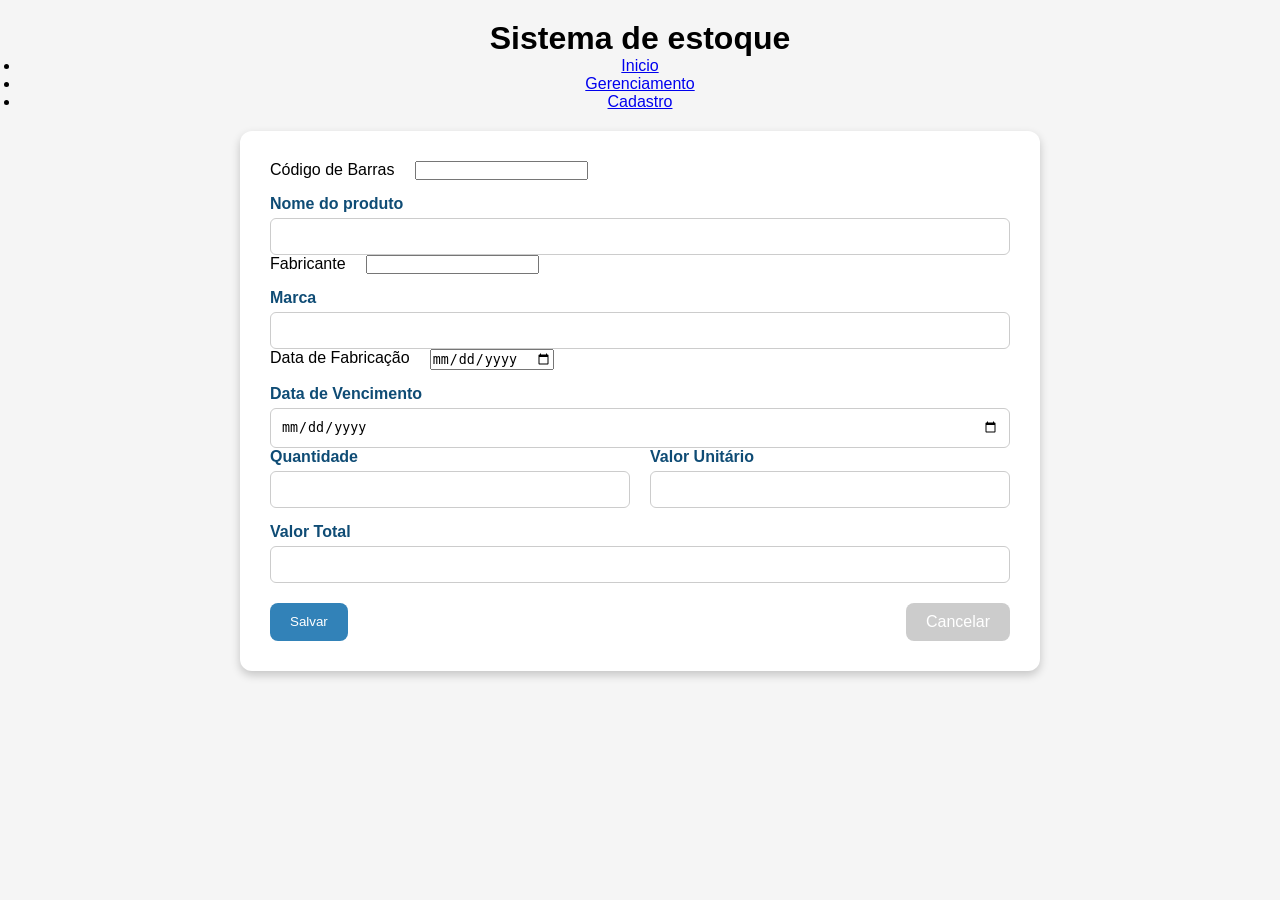
==== src/main/webapp/pages/cadastroProdutos.html @ f7e07a76 "Atualização do sistema de estoque com novos arquivos do ZIP" ====
<!DOCTYPE html>
<!--
Click nbfs://nbhost/SystemFileSystem/Templates/Licenses/license-default.txt to change this license
Click nbfs://nbhost/SystemFileSystem/Templates/JSP_Servlet/Html.html to edit this template
-->
<html>
    <head>
        <link rel="stylesheet" href="../css/reset.css"/>
        <link rel="stylesheet" href="../css/color.css"/>
        <link rel="stylesheet" href="../css/cadastroProdutos.css"/>
        <title>Cadastrando Produto</title>
        <meta charset="UTF-8">
        <meta name="viewport" content="width=device-width, initial-scale=1.0">
    </head>
    <body>
        <header id="header">
            <h1 id="tituloDashboard">Sistema de estoque</h1>
            <nav>
                <ul>
                    <li><a href="dashboard.html" >Inicio</a></li>
                    <li><a href="#" >Gerenciamento</a></li>
                    <li><a href="cadastro.html">Cadastro</a></li>
                </ul>
            </nav>
        </header>
        <main>
            <section id="form-container">
                <form action="../cadastroProdutos" method="POST" id="formCadastro">
                    <div class="linha-form">
                        <label>Código de Barras</label>
                        <input type="text" name="codigoBarras" required />
                    </div>
                    <div class="grupo-form">
                        <label>Nome do produto</label>
                        <input type="text" name="nomeProduto" required />
                    </div>
                    <div class="linha-form">
                        <label>Fabricante</label>
                        <input type="text" name="fabricante" required />
                    </div>
                    <div class="grupo-form">
                        <label>Marca</label>
                        <input type="text" name="marca" required />
                    </div>
                    <div class="linha-form">
                        <label>Data de Fabricação</label>
                        <input type="date" name="dataFabricacao" required />
                    </div>
                    <div class="grupo-form">
                        <label>Data de Vencimento</label>
                        <input type="date" name="dataVencimento" required />
                    </div>
                    <div class="linha-form">
                         <div class="grupo-form">
                            <label>Quantidade</label>
                            <input type="number" name="quantidade" id="calcular" required />
                         </div>
                         <div class="grupo-form">
                            <label>Valor Unitário</label>
                            <input type="number" name="valor" id="calcular" required />
                         </div>
                    </div>
                    <div class="linha-form">
                        <div class="grupo-form">
                            <label>Valor Total</label>
                            <input type="number" name="total" required />
                        </div>
                    </div>
                    <div class="acoes-form">
                        <button type="submit" class="btn-salvar">Salvar</button>
                        <a href="dashboard.html" class="btn-cancelar">Cancelar</a>
                    </div>
                </form>
            </section>
        </main>
        <script scr="../js/cadastroProdutos.js"></script>
    </body>
</html>
---- src/main/webapp/css/color.css ----
:root {
    /* Cores principais */
    --primary-dark: #0f4c75;
    --primary-medium: #3282b8;
    --primary-light: #bbe1fa;

    /* Cor de ação (botões / confirmação) */
    --success: #1b9c85;
    --success-hover: #157a6e;

    /* Neutros */
    --white: #ffffff;
    --gray-light: #f5f5f5;
    --gray-medium: #cccccc;
    --gray-dark: #333333;

    /* Sombra */
    --shadow-default: rgba(0, 0, 0, 0.2);
}
---- src/main/webapp/css/cadastroProdutos.css ----
body {
    background-color: var(--gray-light);
    font-family: Arial, Helvetica, sans-serif;
    padding: 20px;
}

#header {
    text-align: center;
    margin-bottom: 20px;
}

#tituloCadastro {
    font-size: 26px;
    color: var(--primary-dark);
    margin-bottom: 10px;
}

#menu {
    display: flex;
    justify-content: center;
}

.menu-lista {
    display: flex;
    gap: 20px;
    list-style: none;
}

.menu-lista a {
    text-decoration: none;
    color: var(--primary-medium);
    font-weight: bold;
}

.menu-lista a:hover {
    color: var(--primary-dark);
}

.btn-menu {
    background-color: var(--primary-medium);
    color: white !important;
    padding: 6px 15px;
    border-radius: 20px;
}

#form-container {
    max-width: 800px;
    margin: 0 auto;
    background-color: var(--white);
    padding: 30px;
    border-radius: 12px;
    box-shadow: 0 4px 10px var(--shadow-default);
}

.linha-form {
    display: flex;
    gap: 20px;
    margin-bottom: 15px;
    flex-wrap: wrap;
}

.grupo-form {
    display: flex;
    flex-direction: column;
    flex: 1;
}

.grupo-form.full {
    width: 100%;
}

.grupo-form label {
    margin-bottom: 5px;
    font-weight: bold;
    color: var(--primary-dark);
}

.grupo-form input {
    padding: 10px;
    border-radius: 6px;
    border: 1px solid var(--gray-medium);
    outline: none;
}

.grupo-form input:focus {
    border-color: var(--primary-medium);
}

.acoes-form {
    display: flex;
    justify-content: space-between;
    margin-top: 20px;
}

.btn-salvar {
    background-color: var(--primary-medium);
    color: white;
    border: none;
    padding: 10px 20px;
    border-radius: 8px;
    cursor: pointer;
}

.btn-salvar:hover {
    background-color: var(--primary-dark);
}

.btn-cancelar {
    background-color: var(--gray-medium);
    color: white;
    text-decoration: none;
    padding: 10px 20px;
    border-radius: 8px;
}

.btn-cancelar:hover {
    background-color: var(--gray-dark);
}
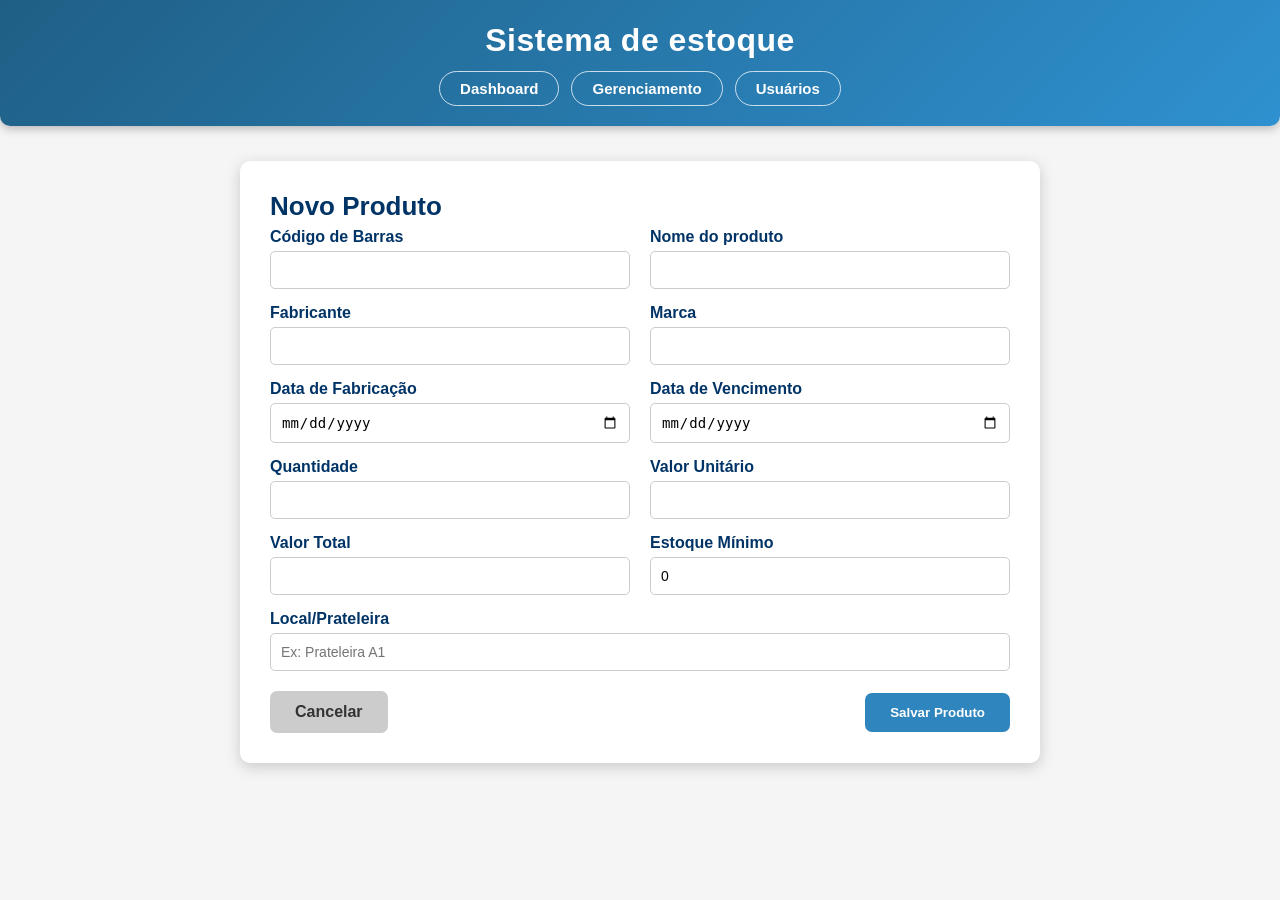
==== commit d2681a62: "Correção de Bugs" ====
--- a/src/main/webapp/pages/cadastroProdutos.html
+++ b/src/main/webapp/pages/cadastroProdutos.html
@@ -1,9 +1,5 @@
 <!DOCTYPE html>
-<!--
-Click nbfs://nbhost/SystemFileSystem/Templates/Licenses/license-default.txt to change this license
-Click nbfs://nbhost/SystemFileSystem/Templates/JSP_Servlet/Html.html to edit this template
--->
-<html>
+<html lang="pt-br">
     <head>
         <link rel="stylesheet" href="../css/reset.css"/>
         <link rel="stylesheet" href="../css/color.css"/>
@@ -17,62 +13,87 @@
             <h1 id="tituloDashboard">Sistema de estoque</h1>
             <nav>
                 <ul>
-                    <li><a href="dashboard.html" >Inicio</a></li>
-                    <li><a href="#" >Gerenciamento</a></li>
-                    <li><a href="cadastro.html">Cadastro</a></li>
+                    <li><a href="dashboard.html">Dashboard</a></li>
+                    <li><a href="gerenciamento.html">Gerenciamento</a></li>
+                    <li><a href="cadastro.html">Usuários</a></li>
                 </ul>
             </nav>
         </header>
         <main>
             <section id="form-container">
+                <h2>Novo Produto</h2>
                 <form action="../cadastroProdutos" method="POST" id="formCadastro">
                     <div class="linha-form">
-                        <label>Código de Barras</label>
-                        <input type="text" name="codigoBarras" required />
+                        <div class="grupo-form">
+                            <label>Código de Barras</label>
+                            <input type="text" name="codigoBarras" required />
+                        </div>
+                        <div class="grupo-form">
+                            <label>Nome do produto</label>
+                            <input type="text" name="nomeProduto" required />
+                        </div>
                     </div>
-                    <div class="grupo-form">
-                        <label>Nome do produto</label>
-                        <input type="text" name="nomeProduto" required />
+                    
+                    <div class="linha-form">
+                        <div class="grupo-form">
+                            <label>Fabricante</label>
+                            <input type="text" name="fabricante" required />
+                        </div>
+                        <div class="grupo-form">
+                            <label>Marca</label>
+                            <input type="text" name="marca" required />
+                        </div>
                     </div>
+
                     <div class="linha-form">
-                        <label>Fabricante</label>
-                        <input type="text" name="fabricante" required />
+                        <div class="grupo-form">
+                            <label>Data de Fabricação</label>
+                            <input type="date" name="dataFabricacao" required />
+                        </div>
+                        <div class="grupo-form">
+                            <label>Data de Vencimento</label>
+                            <input type="date" name="dataVencimento" required />
+                        </div>
                     </div>
-                    <div class="grupo-form">
-                        <label>Marca</label>
-                        <input type="text" name="marca" required />
-                    </div>
-                    <div class="linha-form">
-                        <label>Data de Fabricação</label>
-                        <input type="date" name="dataFabricacao" required />
-                    </div>
-                    <div class="grupo-form">
-                        <label>Data de Vencimento</label>
-                        <input type="date" name="dataVencimento" required />
-                    </div>
+
                     <div class="linha-form">
                          <div class="grupo-form">
                             <label>Quantidade</label>
-                            <input type="number" name="quantidade" id="calcular" required />
+                            <input type="number" name="quantidade" id="quantidade" required />
                          </div>
                          <div class="grupo-form">
                             <label>Valor Unitário</label>
-                            <input type="number" name="valor" id="calcular" required />
+                            <input type="number" step="0.01" name="valor" id="valor" required />
                          </div>
                     </div>
+
                     <div class="linha-form">
                         <div class="grupo-form">
                             <label>Valor Total</label>
-                            <input type="number" name="total" required />
+                            <input type="number" step="0.01" name="total" id="total" required />
+                        </div>
+                        <div class="grupo-form">
+                            <label>Estoque Mínimo</label>
+                            <input type="number" name="estoqueMinimo" value="0" required />
                         </div>
                     </div>
+
+                    <div class="linha-form">
+                        <div class="grupo-form">
+                            <label>Local/Prateleira</label>
+                            <input type="text" name="localArmazenamento" placeholder="Ex: Prateleira A1" />
+                        </div>
+                    </div>
+
+                    <input type="hidden" name="status" value="Disponível">
+                    
                     <div class="acoes-form">
-                        <button type="submit" class="btn-salvar">Salvar</button>
                         <a href="dashboard.html" class="btn-cancelar">Cancelar</a>
+                        <button type="submit" class="btn-salvar">Salvar Produto</button>
                     </div>
                 </form>
             </section>
         </main>
-        <script scr="../js/cadastroProdutos.js"></script>
+        <script src="../js/cadastroProdutos.js"></script>
     </body>
 </html>
--- a/src/main/webapp/css/cadastroProdutos.css
+++ b/src/main/webapp/css/cadastroProdutos.css
@@ -1,62 +1,91 @@
-body {
-    background-color: var(--gray-light);
-    font-family: Arial, Helvetica, sans-serif;
-    padding: 20px;
+/* ===== ESTILO GERAL ===== */
+* {
+    margin: 0;
+    padding: 0;
+    box-sizing: border-box;
 }
 
-#header {
-    text-align: center;
-    margin-bottom: 20px;
+body {
+    background-color: var(--gray-light, #f4f4f4);
+    color: var(--gray-dark, #222);
+    font-family: Arial, Helvetica, sans-serif;
 }
 
-#tituloCadastro {
-    font-size: 26px;
-    color: var(--primary-dark);
-    margin-bottom: 10px;
+/* ===== TOPO AZUL PADRÃO ===== */
+#header {
+    width: 100%;
+    background: linear-gradient(135deg, #1f5f85, #2f91d0);
+    padding: 22px 0 20px 0;
+    text-align: center;
+    box-shadow: 0 3px 10px rgba(0, 0, 0, 0.25);
+    margin-bottom: 35px;
+    border-bottom-left-radius: 10px;
+    border-bottom-right-radius: 10px;
 }
 
-#menu {
+#tituloDashboard {
+    color: #ffffff;
+    font-size: 32px;
+    font-weight: 700;
+    margin-bottom: 12px;
+    letter-spacing: 0.5px;
+}
+
+#header nav ul {
+    list-style: none;
     display: flex;
     justify-content: center;
+    align-items: center;
+    gap: 12px;
 }
 
-.menu-lista {
-    display: flex;
-    gap: 20px;
+#header nav ul li {
     list-style: none;
 }
 
-.menu-lista a {
+#header nav ul li a {
+    display: inline-block;
+    color: #ffffff;
     text-decoration: none;
-    color: var(--primary-medium);
     font-weight: bold;
+    font-size: 15px;
+    padding: 8px 20px;
+    border: 1px solid rgba(255, 255, 255, 0.75);
+    border-radius: 25px;
+    transition: 0.2s ease-in-out;
 }
 
-.menu-lista a:hover {
-    color: var(--primary-dark);
+#header nav ul li a:hover {
+    background-color: rgba(255, 255, 255, 0.2);
+    transform: translateY(-1px);
 }
 
-.btn-menu {
-    background-color: var(--primary-medium);
-    color: white !important;
-    padding: 6px 15px;
-    border-radius: 20px;
+/* ===== CONTEÚDO ===== */
+main {
+    padding: 0 20px 40px 20px;
 }
 
+/* ===== CARD DO FORMULÁRIO ===== */
 #form-container {
     max-width: 800px;
-    margin: 0 auto;
-    background-color: var(--white);
+    margin: 0 auto 40px auto;
+    background-color: #ffffff;
     padding: 30px;
-    border-radius: 12px;
-    box-shadow: 0 4px 10px var(--shadow-default);
+    border-radius: 10px;
+    box-shadow: 0 4px 15px rgba(0, 0, 0, 0.18);
 }
 
+#form-container h2 {
+    color: #003366;
+    font-size: 26px;
+    margin-bottom: 6px;
+}
+
+/* ===== ORGANIZAÇÃO DOS CAMPOS ===== */
 .linha-form {
     display: flex;
     gap: 20px;
     margin-bottom: 15px;
-    flex-wrap: wrap;
 }
 
 .grupo-form {
@@ -65,54 +94,83 @@
     flex: 1;
 }
 
-.grupo-form.full {
-    width: 100%;
+label {
+    font-weight: bold;
+    color: #003366;
+    margin-bottom: 5px;
+    font-size: 16px;
 }
 
-.grupo-form label {
-    margin-bottom: 5px;
-    font-weight: bold;
-    color: var(--primary-dark);
+input,
+select {
+    width: 100%;
+    padding: 10px;
+    border: 1px solid #cccccc;
+    border-radius: 5px;
+    outline: none;
+    font-size: 14px;
 }
 
-.grupo-form input {
-    padding: 10px;
-    border-radius: 6px;
-    border: 1px solid var(--gray-medium);
-    outline: none;
+input:focus,
+select:focus {
+    border-color: #2f91d0;
+    box-shadow: 0 0 0 2px rgba(47, 145, 208, 0.15);
 }
 
-.grupo-form input:focus {
-    border-color: var(--primary-medium);
-}
-
+/* ===== BOTÕES ===== */
 .acoes-form {
     display: flex;
     justify-content: space-between;
+    align-items: center;
     margin-top: 20px;
 }
 
 .btn-salvar {
-    background-color: var(--primary-medium);
-    color: white;
+    background-color: #2f85bd;
+    color: #ffffff;
     border: none;
-    padding: 10px 20px;
-    border-radius: 8px;
+    padding: 12px 25px;
+    border-radius: 7px;
     cursor: pointer;
+    font-weight: bold;
+    transition: 0.2s ease-in-out;
 }
 
 .btn-salvar:hover {
-    background-color: var(--primary-dark);
+    background-color: #1f5f85;
 }
 
 .btn-cancelar {
-    background-color: var(--gray-medium);
-    color: white;
+    background-color: #cccccc;
+    color: #333333;
     text-decoration: none;
-    padding: 10px 20px;
-    border-radius: 8px;
+    padding: 12px 25px;
+    border-radius: 7px;
+    font-weight: bold;
+    transition: 0.2s ease-in-out;
 }
 
 .btn-cancelar:hover {
-    background-color: var(--gray-dark);
+    background-color: #b8b8b8;
 }
+
+/* ===== RESPONSIVO ===== */
+@media (max-width: 768px) {
+    #tituloDashboard {
+        font-size: 26px;
+    }
+
+    #header nav ul {
+        flex-wrap: wrap;
+        gap: 8px;
+    }
+
+    .linha-form {
+        flex-direction: column;
+        gap: 12px;
+    }
+
+    #form-container {
+        padding: 22px;
+    }
+}
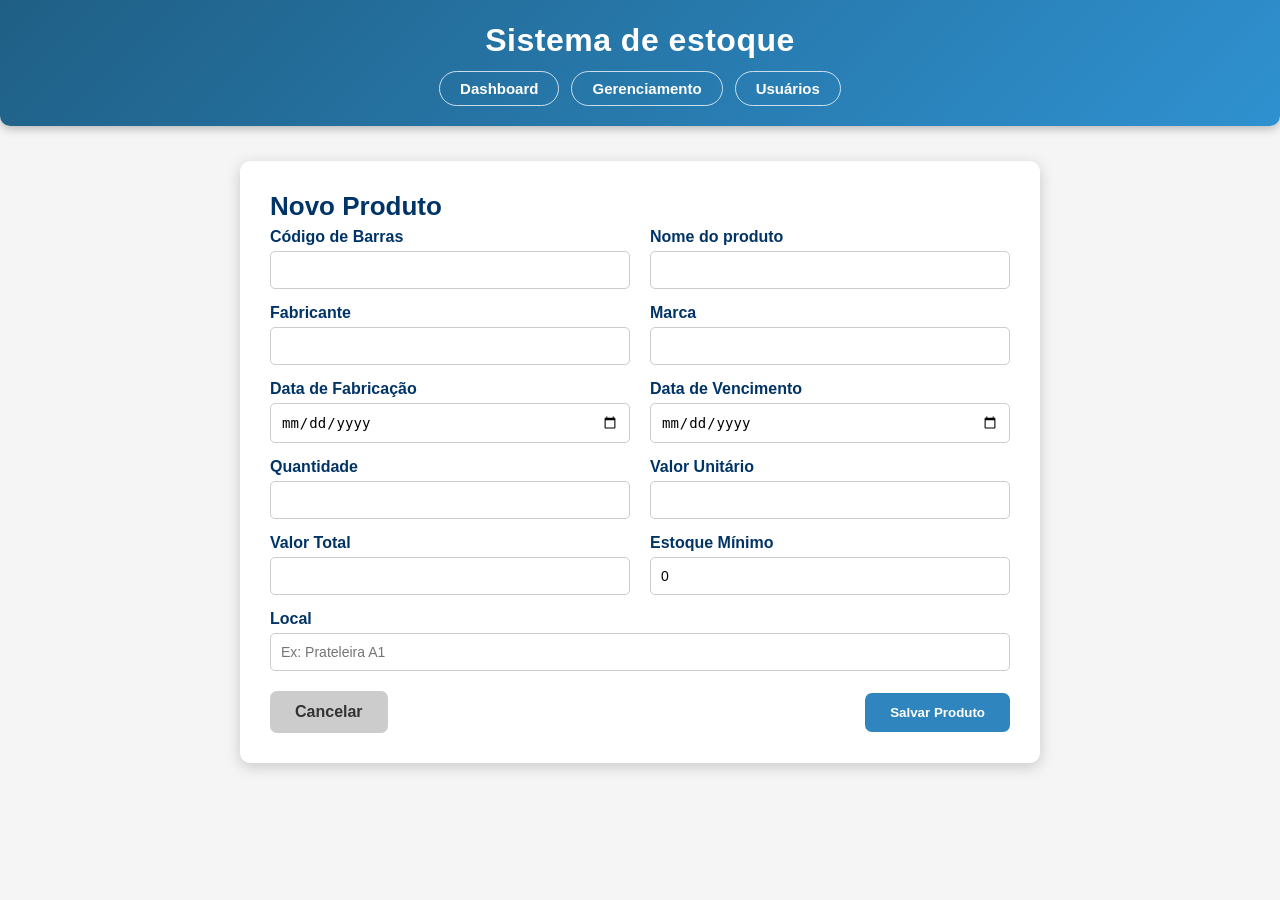
==== commit 52832897: "Correção de Bugs - Atualização via RAR" ====
--- a/src/main/webapp/pages/cadastroProdutos.html
+++ b/src/main/webapp/pages/cadastroProdutos.html
@@ -80,7 +80,7 @@
 
                     <div class="linha-form">
                         <div class="grupo-form">
-                            <label>Local/Prateleira</label>
+                            <label>Local</label>
                             <input type="text" name="localArmazenamento" placeholder="Ex: Prateleira A1" />
                         </div>
                     </div>
